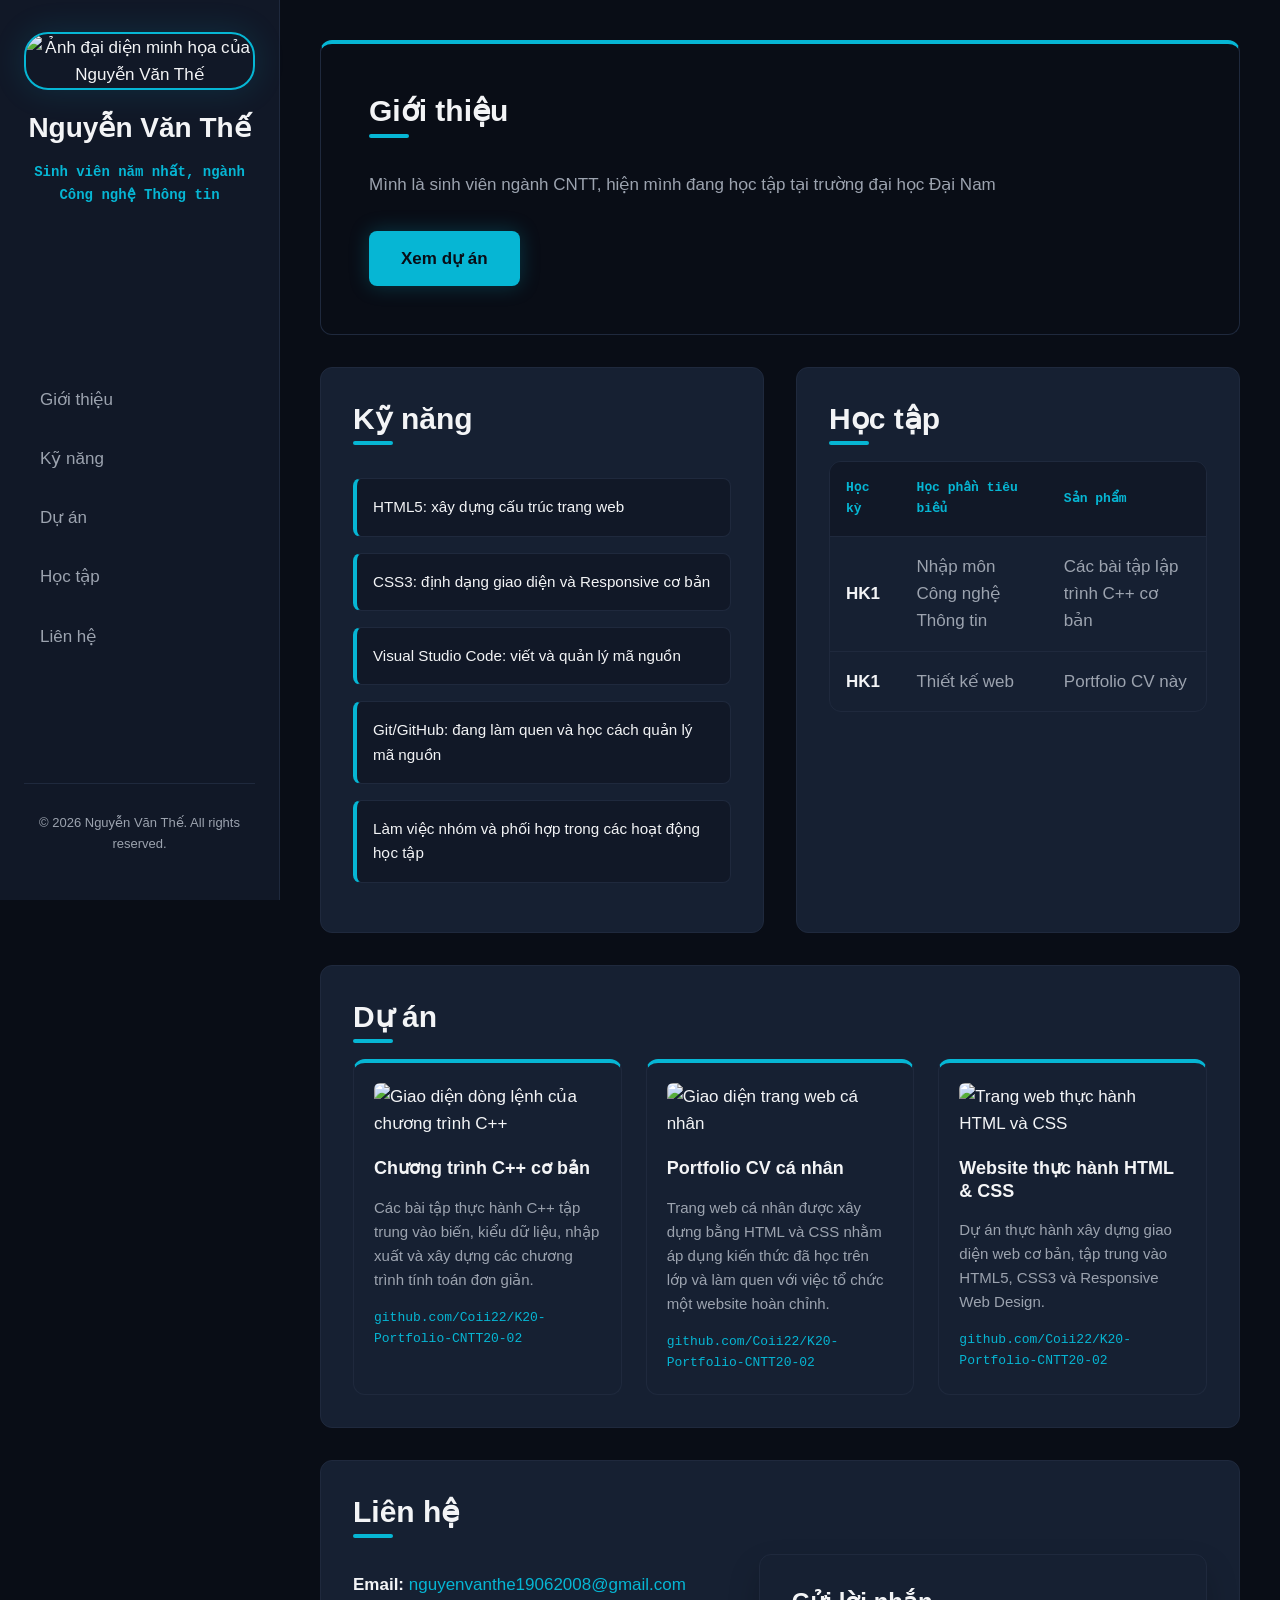
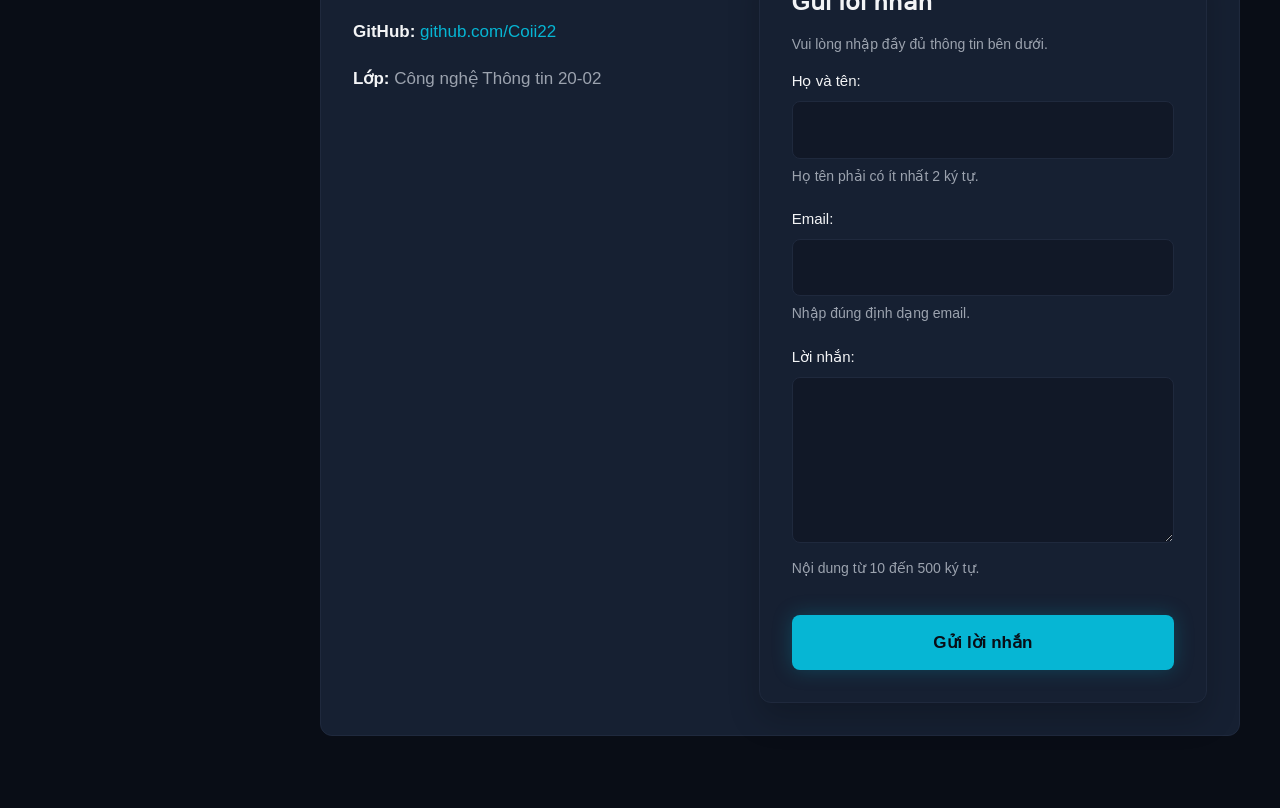
==== index.html @ 2dfa7692 "sửa html,css" ====
<!doctype html>
<html lang="vi">

<head>
  <meta charset="UTF-8" />
  <meta name="viewport" content="width=device-width, initial-scale=1.0" />
  <title>Nguyễn Văn Thế - Portfolio CV</title>
  <link rel="stylesheet" href="css/style.css" />
</head>

<body>
  <div class="page-wrapper">
    <!-- CỘT TRÁI: SIDEBAR CỐ ĐỊNH -->
    <aside class="sidebar">
      <div class="profile-box">
        <img class="avatar" src="assets/791975572_1060704449904978_7434436045093909714_n.jpg"
          alt="Ảnh đại diện minh họa của Nguyễn Văn Thế" />
        <h1>Nguyễn Văn Thế</h1>
        <p class="hero-role">Sinh viên năm nhất, ngành Công nghệ Thông tin</p>
      </div>

      <nav aria-label="Menu chính" class="sidebar-nav">
        <ul class="menu">
          <li><a href="#gioi-thieu">Giới thiệu</a></li>
          <li><a href="#ky-nang">Kỹ năng</a></li>
          <li><a href="#du-an">Dự án</a></li>
          <li><a href="#hoc-tap">Học tập</a></li>
          <li><a href="#lien-he">Liên hệ</a></li>
        </ul>
      </nav>

      <div class="sidebar-footer">
        <p>© 2026 Nguyễn Văn Thế. All rights reserved.</p>
      </div>
    </aside>

    <!-- CỘT PHẢI: NỘI DUNG CHÍNH -->
    <main id="noi-dung" class="main-content">
      <!-- Giới thiệu -->
      <section id="gioi-thieu" class="card-section hero-banner">
        <h2>Giới thiệu</h2>
        <p>
          Mình là sinh viên ngành CNTT, hiện mình đang học tập tại trường đại học Đại Nam
        </p>
        <a class="button" href="#du-an">Xem dự án</a>
      </section>

      <!-- Lưới 2 cột cho Kỹ năng & Học tập -->
      <div class="two-col-grid">
        <section id="ky-nang" class="card-section">
          <h2>Kỹ năng</h2>
          <ul class="skills">
            <li>HTML5: xây dựng cấu trúc trang web</li>
            <li>CSS3: định dạng giao diện và Responsive cơ bản</li>
            <li>Visual Studio Code: viết và quản lý mã nguồn</li>
            <li>Git/GitHub: đang làm quen và học cách quản lý mã nguồn</li>
            <li>Làm việc nhóm và phối hợp trong các hoạt động học tập</li>
          </ul>
        </section>

        <section id="hoc-tap" class="card-section">
          <h2>Học tập</h2>
          <table class="study">
            <thead>
              <tr>
                <th>Học kỳ</th>
                <th>Học phần tiêu biểu</th>
                <th>Sản phẩm</th>
              </tr>
            </thead>
            <tbody>
              <tr>
                <td>HK1</td>
                <td>Nhập môn Công nghệ Thông tin</td>
                <td>Các bài tập lập trình C++ cơ bản</td>
              </tr>
              <tr>
                <td>HK1</td>
                <td>Thiết kế web</td>
                <td>Portfolio CV này</td>
              </tr>
            </tbody>
          </table>
        </section>
      </div>

      <!-- Dự án (Lưới 3 cột) -->
      <section id="du-an" class="card-section">
        <h2>Dự án</h2>
        <div class="projects">
          <article class="project-card">
            <img src="assets/du-an-1.svg" alt="Giao diện dòng lệnh của chương trình C++" />
            <div class="project-info">
              <h3>Chương trình C++ cơ bản</h3>
              <p>
                Các bài tập thực hành C++ tập trung vào biến, kiểu dữ liệu, nhập
                xuất và xây dựng các chương trình tính toán đơn giản.
              </p>
              <span class="pending-link">github.com/Coii22/K20-Portfolio-CNTT20-02</span>
            </div>
          </article>

          <article class="project-card">
            <img src="assets/du-an-2.svg" alt="Giao diện trang web cá nhân" />
            <div class="project-info">
              <h3>Portfolio CV cá nhân</h3>
              <p>
                Trang web cá nhân được xây dựng bằng HTML và CSS nhằm áp dụng
                kiến thức đã học trên lớp và làm quen với việc tổ chức một
                website hoàn chỉnh.
              </p>
              <span class="pending-link">github.com/Coii22/K20-Portfolio-CNTT20-02</span>
            </div>
          </article>

          <article class="project-card">
            <img src="assets/du-an-3.svg" alt="Trang web thực hành HTML và CSS" />
            <div class="project-info">
              <h3>Website thực hành HTML & CSS</h3>
              <p>
                Dự án thực hành xây dựng giao diện web cơ bản, tập trung vào
                HTML5, CSS3 và Responsive Web Design.
              </p>
              <span class="pending-link">github.com/Coii22/K20-Portfolio-CNTT20-02</span>
            </div>
          </article>
        </div>
      </section>

      <!-- Liên hệ (Chia 2 cột: Thông tin bên trái, Form bên phải) -->
      <section id="lien-he" class="card-section">
        <h2>Liên hệ</h2>
        <div class="contact-layout">
          <div class="contact-info">
            <ul class="contact">
              <li>
                <strong>Email:</strong>
                <a href="mailto:nguyenvanthe19062008@gmail.com">
                  nguyenvanthe19062008@gmail.com
                </a>
              </li>
              <li>
                <strong>GitHub:</strong>
                <a href="https://github.com/Coii22" target="_blank" rel="noopener noreferrer">
                  github.com/Coii22
                </a>
              </li>
              <li>
                <strong>Lớp:</strong> Công nghệ Thông tin 20-02
              </li>
            </ul>
          </div>

          <!-- Form liên hệ - Lab 5 -->
          <form action="ket-qua.html" method="get" class="contact-form">
            <h3>Gửi lời nhắn</h3>
            <p>Vui lòng nhập đầy đủ thông tin bên dưới.</p>

            <div class="form-group">
              <label for="fullname">Họ và tên:</label>
              <input type="text" id="fullname" name="fullname" minlength="2" required aria-describedby="fullname-help" />
              <small id="fullname-help">Họ tên phải có ít nhất 2 ký tự.</small>
            </div>

            <div class="form-group">
              <label for="email">Email:</label>
              <input type="email" id="email" name="email" required aria-describedby="email-help" />
              <small id="email-help">Nhập đúng định dạng email.</small>
            </div>

            <div class="form-group">
              <label for="message">Lời nhắn:</label>
              <textarea id="message" name="message" rows="5" minlength="10" maxlength="500" required
                aria-describedby="message-help"></textarea>
              <small id="message-help">Nội dung từ 10 đến 500 ký tự.</small>
            </div>

            <button type="submit" class="button">Gửi lời nhắn</button>
          </form>
        </div>
      </section>
    </main>
  </div>
</body>

</html>
---- css/style.css ----
:root {
  --bg-main: #090d16;
  --bg-surface: #111827;
  --bg-card: #162032;
  --text-main: #f3f4f6;
  --text-muted: #9ca3af;
  --accent: #06b6d4;
  --highlight: #f59e0b;
  --border-color: #1f293d;
  --error-color: #ef4444;
}

*,
*::before,
*::after {
  box-sizing: border-box;
}

html {
  scroll-behavior: smooth;
}

body {
  margin: 0;
  width: 100%;
  font-family: "Inter", "Segoe UI", Arial, sans-serif;
  font-size: 1.0625rem;
  line-height: 1.6;
  color: var(--text-main);
  background: var(--bg-main);
}

h1, h2, h3 {
  line-height: 1.25;
  margin: 0 0 1rem;
}

h2 {
  display: inline-block;
  position: relative;
  padding-bottom: 0.5rem;
  font-size: 1.875rem;
}

h2::after {
  content: "";
  position: absolute;
  left: 0;
  bottom: 0;
  width: 2.5rem;
  height: 0.25rem;
  background: var(--accent);
  border-radius: 0.125rem;
}

a {
  color: var(--accent);
  text-decoration: none;
  transition: 180ms;
}

a:hover {
  color: var(--highlight);
}

a:focus-visible,
button:focus-visible,
input:focus-visible,
textarea:focus-visible {
  outline: 3px solid var(--highlight);
  outline-offset: 3px;
}

/* BỐ CỤC CHÍNH */

.page-wrapper {
  display: flex;
  min-height: 100vh;
}

.sidebar {
  width: 280px;
  min-width: 280px;
  height: 100vh;
  position: sticky;
  top: 0;
  display: flex;
  flex-direction: column;
  justify-content: space-between;
  padding: 2rem 1.5rem;
  background: var(--bg-surface);
  border-right: 1px solid var(--border-color);
}

.profile-box {
  text-align: center;
}

.profile-box h1 {
  font-size: 1.75rem;
}

.avatar {
  width: 12.5rem;
  height: 12.5rem;
  max-width: 100%;
  object-fit: cover;
  border: 2px solid var(--accent);
  border-radius: 1.5rem;
  box-shadow: 0 0 2rem #06b6d426;
  margin-bottom: 1.25rem;
}

.hero-role {
  color: var(--accent);
  font-family: monospace;
  font-size: 0.875rem;
  font-weight: 600;
}

.sidebar-nav {
  margin-top: 2rem;
}

.menu {
  display: flex;
  flex-direction: column;
  gap: 0.5rem;
  padding: 0;
  list-style: none;
}

.menu a {
  display: block;
  padding: 0.75rem 1rem;
  color: var(--text-muted);
  border-radius: 0.5rem;
}

.menu a:hover {
  background: #06b6d41a;
  transform: translateX(4px);
}

.sidebar-footer {
  padding-top: 1rem;
  border-top: 1px solid var(--border-color);
  color: var(--text-muted);
  font-size: 0.8125rem;
  text-align: center;
}

.main-content {
  flex: 1;
  min-width: 0;
  padding: 2.5rem;
}

.card-section {
  padding: 2rem;
  margin-bottom: 2rem;
  background: var(--bg-card);
  border: 1px solid var(--border-color);
  border-radius: 0.75rem;
}

/* GIỚI THIỆU */

.hero-banner {
  padding: 3rem;
  background: var(--bg-main);
  border-top: 4px solid var(--accent);
}

.hero-banner p {
  color: var(--text-muted);
}

/* KỸ NĂNG VÀ HỌC TẬP */

.two-col-grid {
  display: grid;
  grid-template-columns: repeat(2, minmax(0, 1fr));
  gap: 2rem;
  margin-bottom: 2rem;
}

.two-col-grid .card-section {
  margin-bottom: 0;
}

.skills {
  display: grid;
  grid-template-columns: repeat(auto-fit, minmax(12rem, 1fr));
  gap: 1rem;
  padding: 0;
  list-style: none;
}

.skills li {
  padding: 1rem;
  background: var(--bg-surface);
  border: 1px solid var(--border-color);
  border-left: 4px solid var(--accent);
  border-radius: 0.5rem;
  font-size: 0.95rem;
}

.skills li:hover {
  transform: translateY(-4px);
}

.study {
  width: 100%;
  border-collapse: separate;
  border-spacing: 0;
  background: var(--bg-card);
  border: 1px solid var(--border-color);
  border-radius: 0.75rem;
  overflow: hidden;
}

.study th,
.study td {
  padding: 1rem;
  text-align: left;
  border-bottom: 1px solid var(--border-color);
}

.study th {
  color: var(--accent);
  background: var(--bg-surface);
  font-family: monospace;
  font-size: 0.8125rem;
}

.study td {
  color: var(--text-muted);
}

.study td:first-child {
  color: var(--text-main);
  font-weight: 600;
}

.study tr:last-child td {
  border-bottom: none;
}

/* DỰ ÁN */

.projects {
  display: grid;
  grid-template-columns: repeat(3, minmax(0, 1fr));
  gap: 1.5rem;
}

.project-card {
  min-width: 0;
  padding: 1.25rem;
  background: var(--bg-card);
  border: 1px solid var(--border-color);
  border-top: 4px solid var(--accent);
  border-radius: 0.75rem;
  transition: 180ms;
}

.project-card:hover {
  transform: translateY(-6px);
  border-color: var(--accent);
  box-shadow: 0 0.75rem 2rem #0006;
}

.project-card img {
  display: block;
  width: 100%;
  height: auto;
  margin-bottom: 1.25rem;
  border-radius: 0.375rem;
}

.project-info h3 {
  font-size: 1.125rem;
}

.project-info p {
  color: var(--text-muted);
  font-size: 0.9375rem;
}

.pending-link {
  display: block;
  margin-top: 1rem;
  overflow-wrap: anywhere;
  color: var(--accent);
  font-family: monospace;
  font-size: 0.8125rem;
}

/* LIÊN HỆ */

.contact-layout {
  display: grid;
  grid-template-columns: 1fr 1.2fr;
  gap: 2rem;
  align-items: start;
}

.contact {
  display: flex;
  flex-direction: column;
  gap: 1.25rem;
  padding: 0;
  list-style: none;
}

.contact li {
  color: var(--text-muted);
  overflow-wrap: anywhere;
}

.contact strong {
  color: var(--text-main);
}

.contact-form {
  width: 100%;
  padding: 2rem;
  background: var(--bg-card);
  border: 1px solid var(--border-color);
  border-radius: 0.75rem;
  box-shadow: 0 1rem 2rem #0003;
}

.contact-form h3 {
  font-size: 1.5rem;
}

.contact-form > p,
.form-group small {
  color: var(--text-muted);
  font-size: 0.875rem;
}

.form-group {
  margin-bottom: 1.25rem;
}

.form-group label {
  display: block;
  margin-bottom: 0.5rem;
  font-size: 0.9375rem;
}

.form-group input,
.form-group textarea {
  width: 100%;
  min-width: 0;
  padding: 0.875rem;
  color: var(--text-main);
  background: var(--bg-surface);
  border: 1px solid var(--border-color);
  border-radius: 0.5rem;
  font: inherit;
}

.form-group textarea {
  resize: vertical;
}

.form-group input:focus:invalid,
.form-group textarea:focus:invalid {
  border-color: var(--error-color);
}

.form-group small {
  display: block;
  margin-top: 0.375rem;
}

.button {
  display: inline-block;
  margin-top: 1rem;
  padding: 0.875rem 2rem;
  color: var(--bg-main);
  background: var(--accent);
  border: none;
  border-radius: 0.5rem;
  font: inherit;
  font-weight: 700;
  cursor: pointer;
  box-shadow: 0 0 1.25rem #06b6d440;
  transition: 180ms;
}

.button:hover {
  color: var(--bg-main);
  background: #22d3ee;
  box-shadow: 0 0 1.5rem #06b6d466;
}

.button:active {
  transform: translateY(2px);
}

.contact-form .button {
  width: 100%;
}

/* RESPONSIVE */

@media (max-width: 1024px) {
  .sidebar {
    width: 240px;
    min-width: 240px;
  }

  .main-content {
    padding: 1.5rem;
  }

  .projects {
    grid-template-columns: repeat(2, minmax(0, 1fr));
  }

  .two-col-grid {
    grid-template-columns: 1fr;
  }
}

@media (max-width: 768px) {
  .page-wrapper {
    flex-direction: column;
  }

  .sidebar {
    width: 100%;
    min-width: 0;
    height: auto;
    position: relative;
    padding: 1.5rem;
    border-right: none;
    border-bottom: 1px solid var(--border-color);
  }

  .avatar {
    width: 10rem;
    height: 10rem;
  }

  .menu {
    flex-direction: row;
    justify-content: center;
    flex-wrap: wrap;
  }

  .sidebar-footer {
    margin-top: 1.5rem;
  }

  .contact-layout {
    grid-template-columns: 1fr;
  }

  .card-section {
    padding: 1.5rem;
  }
}

@media (max-width: 480px) {
  body {
    font-size: 1rem;
  }

  .main-content {
    padding: 1rem;
  }

  .card-section,
  .contact-form {
    padding: 1.25rem;
  }

  .avatar {
    width: 8.5rem;
    height: 8.5rem;
  }

  .menu a {
    padding: 0.4rem 0.55rem;
    font-size: 0.8125rem;
  }

  h2 {
    font-size: 1.625rem;
  }

  .projects,
  .skills {
    grid-template-columns: 1fr;
  }

  .study {
    display: block;
    overflow-x: auto;
    white-space: nowrap;
  }

  .study th,
  .study td {
    padding: 0.75rem;
    font-size: 0.8125rem;
  }

  .button {
    width: 100%;
    text-align: center;
  }
}

@media (prefers-reduced-motion: reduce) {
  *,
  *::before,
  *::after {
    scroll-behavior: auto;
    transition: none;
  }
}
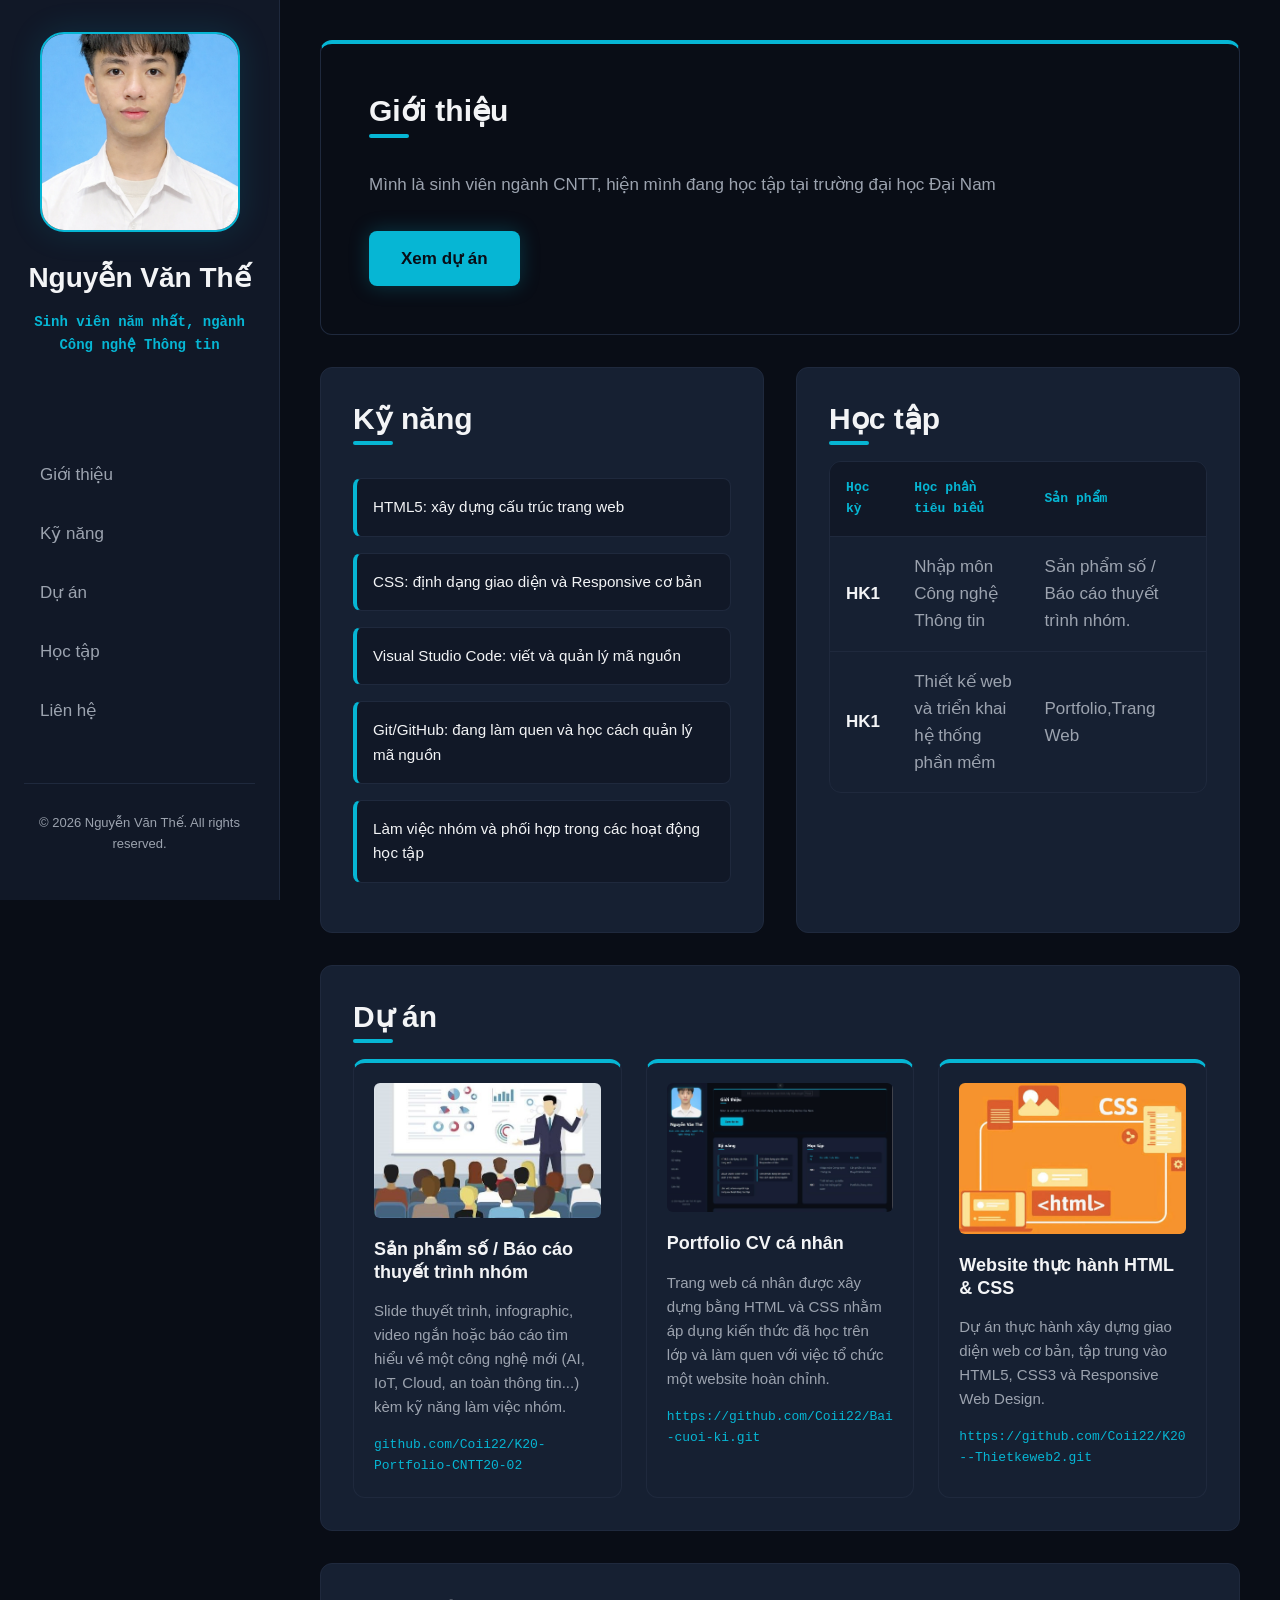
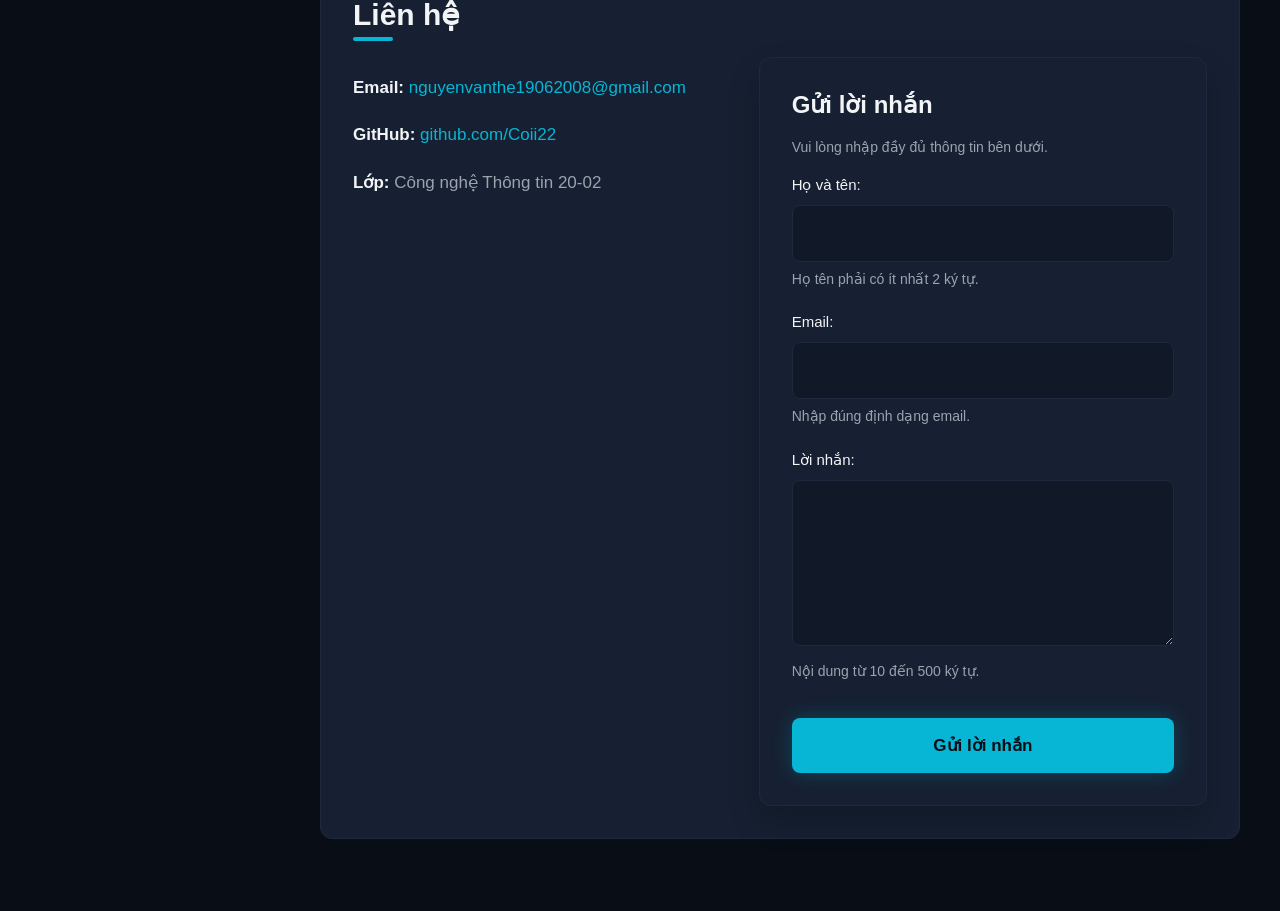
==== commit 1d405415: "commit" ====
--- a/index.html
+++ b/index.html
@@ -10,10 +10,10 @@
 
 <body>
   <div class="page-wrapper">
-    <!-- CỘT TRÁI: SIDEBAR CỐ ĐỊNH -->
+    
     <aside class="sidebar">
       <div class="profile-box">
-        <img class="avatar" src="assets/791975572_1060704449904978_7434436045093909714_n.jpg"
+        <img class="avatar" src="assets/52bf4897-14e5-413b-bdc0-3cc568eb8c2f.jfif"
           alt="Ảnh đại diện minh họa của Nguyễn Văn Thế" />
         <h1>Nguyễn Văn Thế</h1>
         <p class="hero-role">Sinh viên năm nhất, ngành Công nghệ Thông tin</p>
@@ -34,7 +34,7 @@
       </div>
     </aside>
 
-    <!-- CỘT PHẢI: NỘI DUNG CHÍNH -->
+    
     <main id="noi-dung" class="main-content">
       <!-- Giới thiệu -->
       <section id="gioi-thieu" class="card-section hero-banner">
@@ -45,13 +45,13 @@
         <a class="button" href="#du-an">Xem dự án</a>
       </section>
 
-      <!-- Lưới 2 cột cho Kỹ năng & Học tập -->
+      
       <div class="two-col-grid">
         <section id="ky-nang" class="card-section">
           <h2>Kỹ năng</h2>
           <ul class="skills">
             <li>HTML5: xây dựng cấu trúc trang web</li>
-            <li>CSS3: định dạng giao diện và Responsive cơ bản</li>
+            <li>CSS: định dạng giao diện và Responsive cơ bản</li>
             <li>Visual Studio Code: viết và quản lý mã nguồn</li>
             <li>Git/GitHub: đang làm quen và học cách quản lý mã nguồn</li>
             <li>Làm việc nhóm và phối hợp trong các hoạt động học tập</li>
@@ -72,36 +72,36 @@
               <tr>
                 <td>HK1</td>
                 <td>Nhập môn Công nghệ Thông tin</td>
-                <td>Các bài tập lập trình C++ cơ bản</td>
+                <td>Sản phẩm số / Báo cáo thuyết trình nhóm. </td>
               </tr>
               <tr>
                 <td>HK1</td>
-                <td>Thiết kế web</td>
-                <td>Portfolio CV này</td>
+                <td>Thiết kế web và triển khai hệ thống phần mềm</td>
+                <td>Portfolio,Trang Web</td>
               </tr>
             </tbody>
           </table>
         </section>
       </div>
 
-      <!-- Dự án (Lưới 3 cột) -->
+
       <section id="du-an" class="card-section">
         <h2>Dự án</h2>
         <div class="projects">
           <article class="project-card">
-            <img src="assets/du-an-1.svg" alt="Giao diện dòng lệnh của chương trình C++" />
+            <img src="assets/anh minh hoa.jfif" alt="Sản phẩm số / Báo cáo thuyết trình nhóm" />
             <div class="project-info">
-              <h3>Chương trình C++ cơ bản</h3>
+              <h3>Sản phẩm số / Báo cáo thuyết trình nhóm</h3>
               <p>
-                Các bài tập thực hành C++ tập trung vào biến, kiểu dữ liệu, nhập
-                xuất và xây dựng các chương trình tính toán đơn giản.
+                Slide thuyết trình, infographic, video ngắn hoặc báo cáo tìm hiểu về một công nghệ mới (AI, IoT, Cloud, an toàn thông tin...) 
+                kèm kỹ năng làm việc nhóm.
               </p>
               <span class="pending-link">github.com/Coii22/K20-Portfolio-CNTT20-02</span>
             </div>
           </article>
 
           <article class="project-card">
-            <img src="assets/du-an-2.svg" alt="Giao diện trang web cá nhân" />
+            <img src="assets/75ad3cbfe54765193c56.jpg" alt="Giao diện trang web cá nhân" />
             <div class="project-info">
               <h3>Portfolio CV cá nhân</h3>
               <p>
@@ -109,19 +109,19 @@
                 kiến thức đã học trên lớp và làm quen với việc tổ chức một
                 website hoàn chỉnh.
               </p>
-              <span class="pending-link">github.com/Coii22/K20-Portfolio-CNTT20-02</span>
+              <span class="pending-link">https://github.com/Coii22/Bai-cuoi-ki.git</span>
             </div>
           </article>
 
           <article class="project-card">
-            <img src="assets/du-an-3.svg" alt="Trang web thực hành HTML và CSS" />
+            <img src="assets/images.jfif" alt="Trang web thực hành HTML và CSS" />
             <div class="project-info">
               <h3>Website thực hành HTML & CSS</h3>
               <p>
                 Dự án thực hành xây dựng giao diện web cơ bản, tập trung vào
                 HTML5, CSS3 và Responsive Web Design.
               </p>
-              <span class="pending-link">github.com/Coii22/K20-Portfolio-CNTT20-02</span>
+              <span class="pending-link">https://github.com/Coii22/K20--Thietkeweb2.git</span>
             </div>
           </article>
         </div>
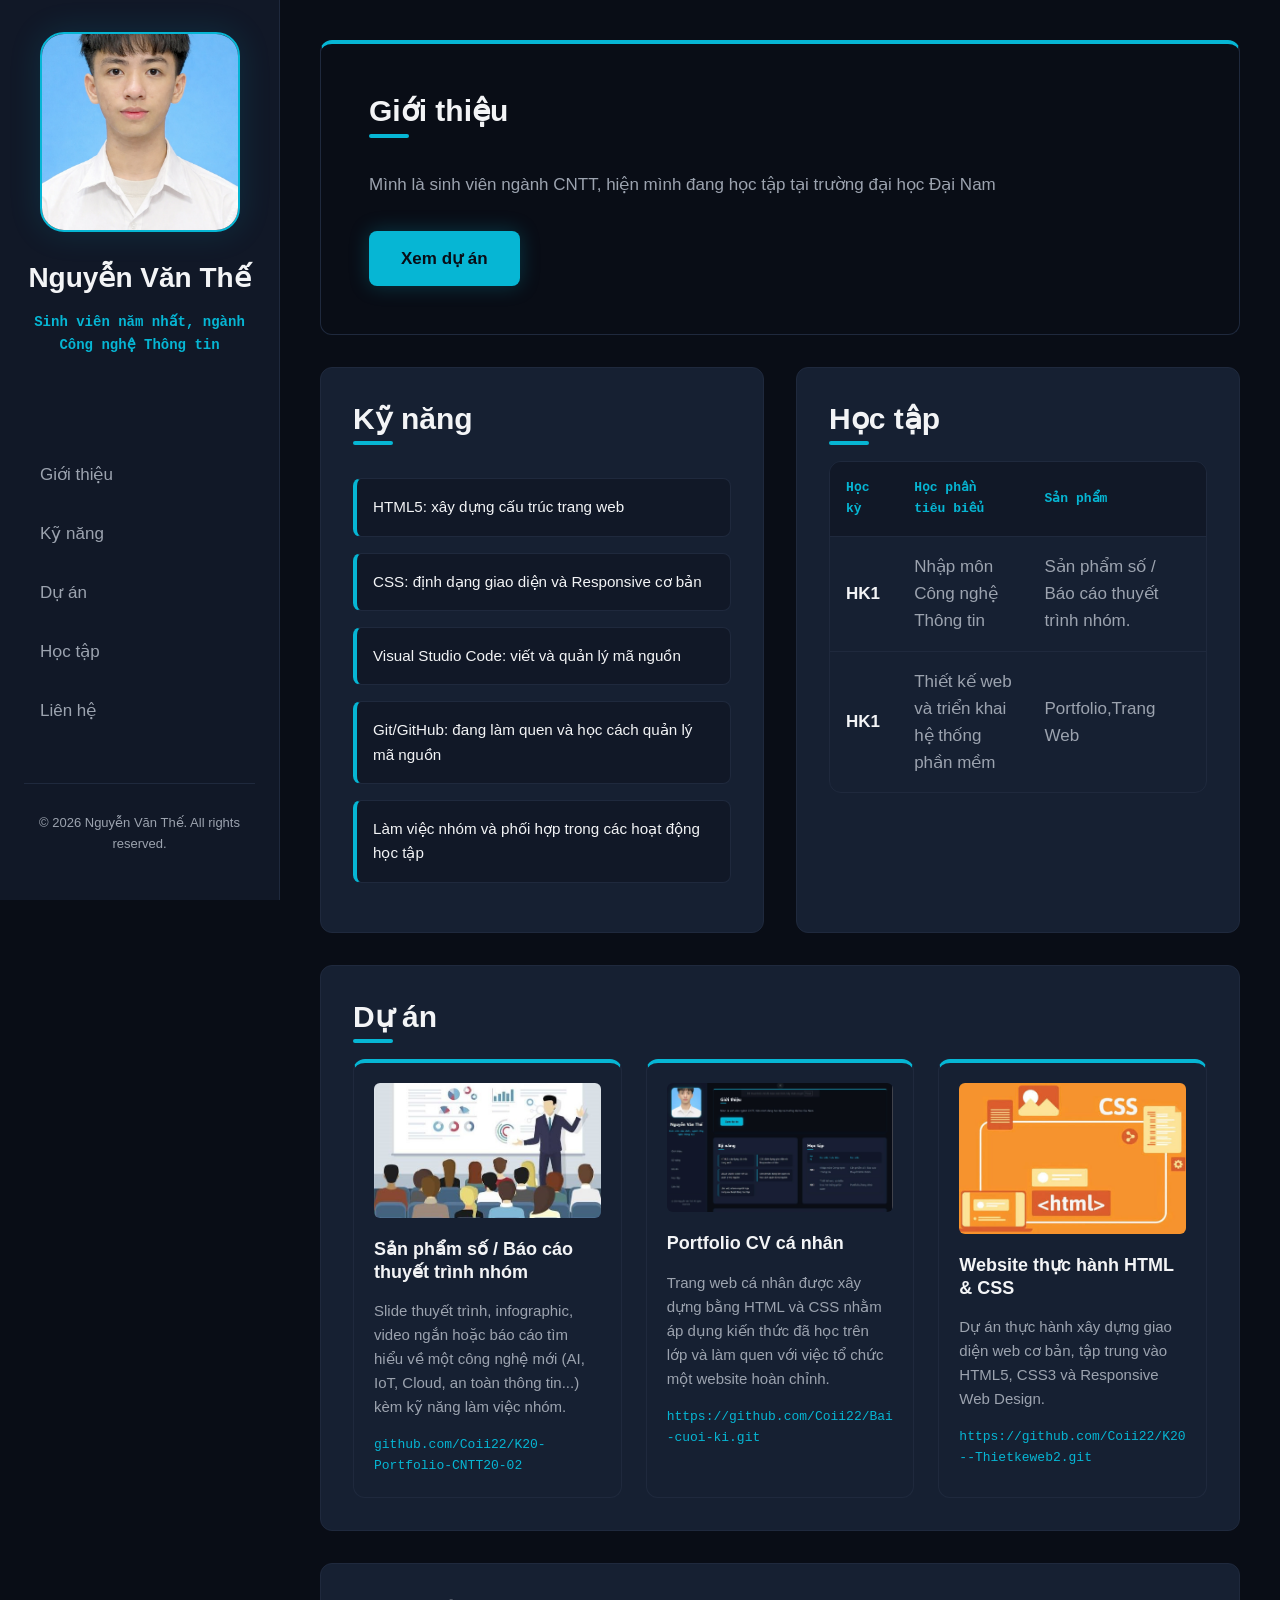
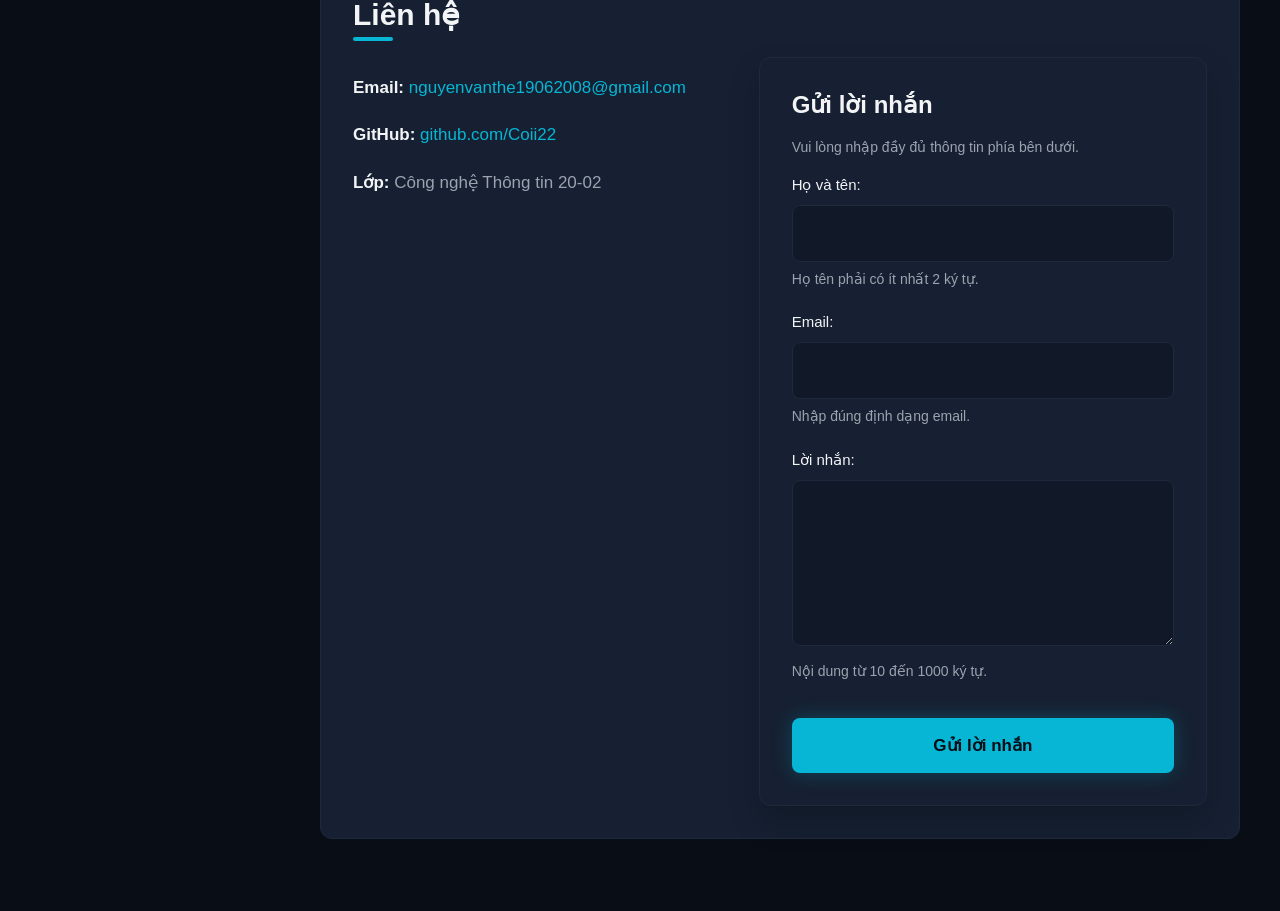
==== commit 59110811: "commit" ====
--- a/index.html
+++ b/index.html
@@ -127,7 +127,7 @@
         </div>
       </section>
 
-      <!-- Liên hệ (Chia 2 cột: Thông tin bên trái, Form bên phải) -->
+     
       <section id="lien-he" class="card-section">
         <h2>Liên hệ</h2>
         <div class="contact-layout">
@@ -151,10 +151,10 @@
             </ul>
           </div>
 
-          <!-- Form liên hệ - Lab 5 -->
-          <form action="ket-qua.html" method="get" class="contact-form">
+         
+          <form action="ket-qua-lien-he.html" method="get" class="contact-form">
             <h3>Gửi lời nhắn</h3>
-            <p>Vui lòng nhập đầy đủ thông tin bên dưới.</p>
+            <p>Vui lòng nhập đầy đủ thông tin phía bên dưới.</p>
 
             <div class="form-group">
               <label for="fullname">Họ và tên:</label>
@@ -172,7 +172,7 @@
               <label for="message">Lời nhắn:</label>
               <textarea id="message" name="message" rows="5" minlength="10" maxlength="500" required
                 aria-describedby="message-help"></textarea>
-              <small id="message-help">Nội dung từ 10 đến 500 ký tự.</small>
+              <small id="message-help">Nội dung từ 10 đến 1000 ký tự.</small>
             </div>
 
             <button type="submit" class="button">Gửi lời nhắn</button>
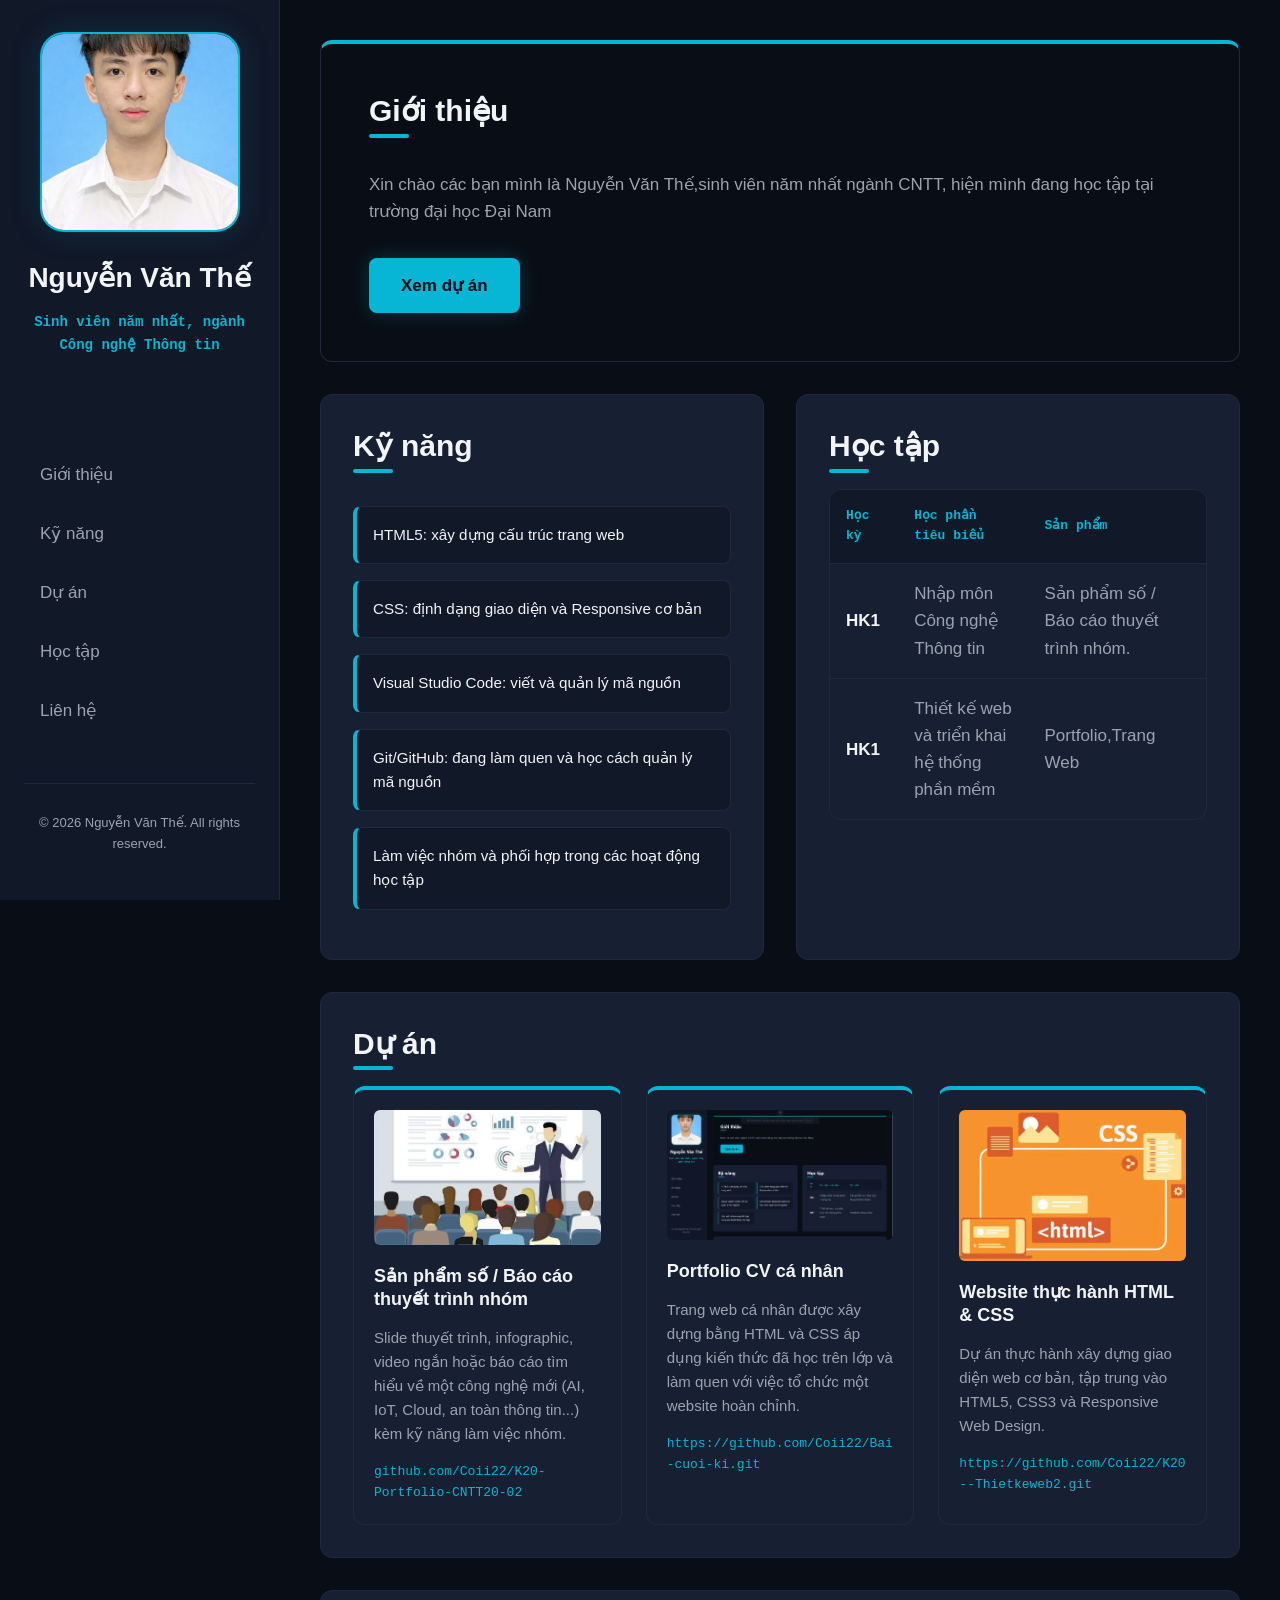
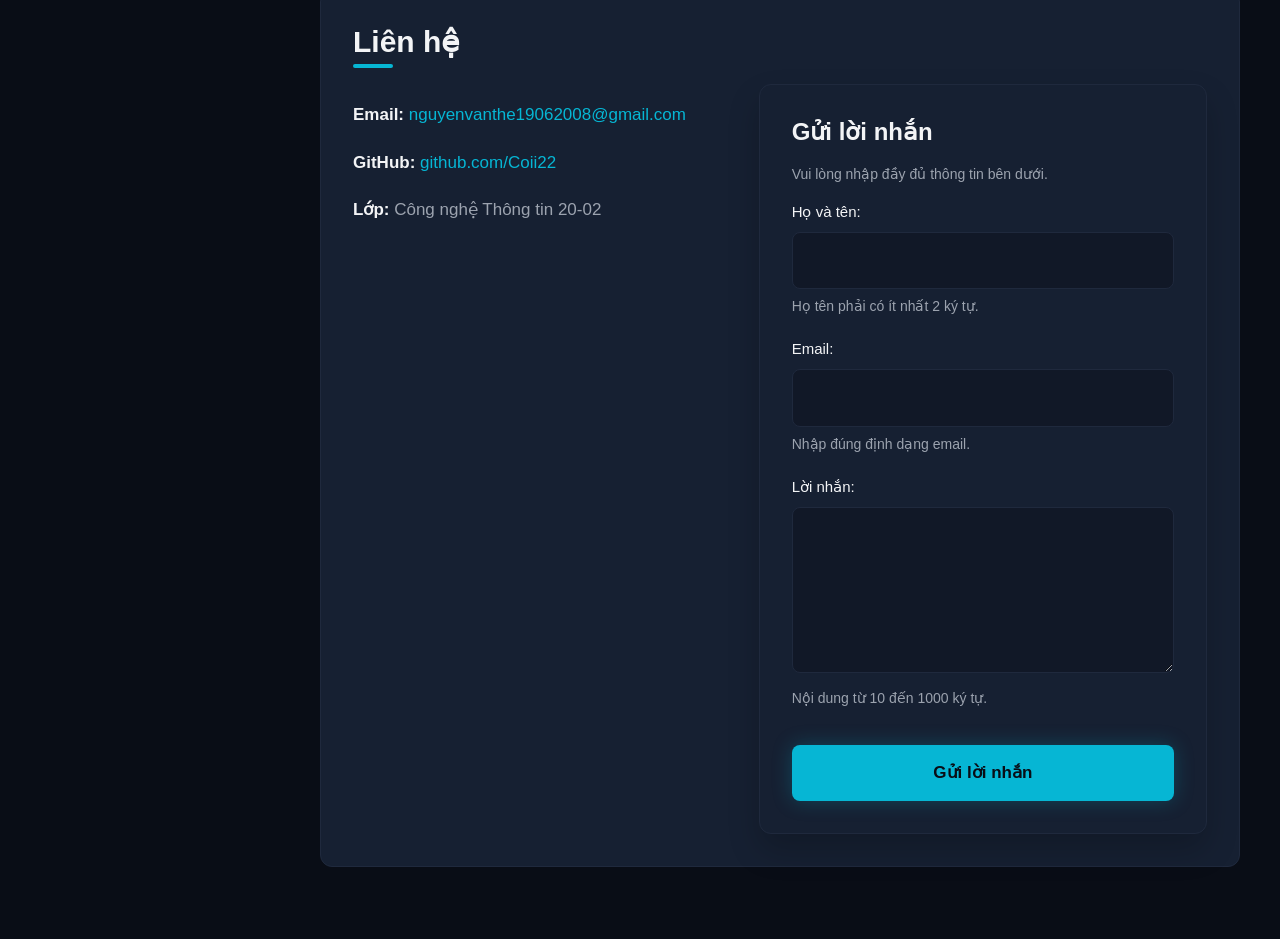
==== commit 9d246c5f: "commit" ====
--- a/index.html
+++ b/index.html
@@ -13,7 +13,7 @@
     
     <aside class="sidebar">
       <div class="profile-box">
-        <img class="avatar" src="assets/52bf4897-14e5-413b-bdc0-3cc568eb8c2f.jfif"
+        <img class="avatar" src="assets/anh-avatar.jpg"
           alt="Ảnh đại diện minh họa của Nguyễn Văn Thế" />
         <h1>Nguyễn Văn Thế</h1>
         <p class="hero-role">Sinh viên năm nhất, ngành Công nghệ Thông tin</p>
@@ -36,11 +36,11 @@
 
     
     <main id="noi-dung" class="main-content">
-      <!-- Giới thiệu -->
+     
       <section id="gioi-thieu" class="card-section hero-banner">
         <h2>Giới thiệu</h2>
         <p>
-          Mình là sinh viên ngành CNTT, hiện mình đang học tập tại trường đại học Đại Nam
+          Xin chào các bạn mình là Nguyễn Văn Thế,sinh viên năm nhất ngành CNTT, hiện mình đang học tập tại trường đại học Đại Nam
         </p>
         <a class="button" href="#du-an">Xem dự án</a>
       </section>
@@ -89,7 +89,7 @@
         <h2>Dự án</h2>
         <div class="projects">
           <article class="project-card">
-            <img src="assets/anh minh hoa.jfif" alt="Sản phẩm số / Báo cáo thuyết trình nhóm" />
+            <img src="assets/anh-minh-hoa.jpg" alt="Sản phẩm số / Báo cáo thuyết trình nhóm" />
             <div class="project-info">
               <h3>Sản phẩm số / Báo cáo thuyết trình nhóm</h3>
               <p>
@@ -105,7 +105,7 @@
             <div class="project-info">
               <h3>Portfolio CV cá nhân</h3>
               <p>
-                Trang web cá nhân được xây dựng bằng HTML và CSS nhằm áp dụng
+                Trang web cá nhân được xây dựng bằng HTML và CSS áp dụng
                 kiến thức đã học trên lớp và làm quen với việc tổ chức một
                 website hoàn chỉnh.
               </p>
@@ -114,7 +114,7 @@
           </article>
 
           <article class="project-card">
-            <img src="assets/images.jfif" alt="Trang web thực hành HTML và CSS" />
+            <img src="assets/images.jpg" alt="Trang web thực hành HTML và CSS" />
             <div class="project-info">
               <h3>Website thực hành HTML & CSS</h3>
               <p>
@@ -151,10 +151,10 @@
             </ul>
           </div>
 
-         
+          
           <form action="ket-qua-lien-he.html" method="get" class="contact-form">
             <h3>Gửi lời nhắn</h3>
-            <p>Vui lòng nhập đầy đủ thông tin phía bên dưới.</p>
+            <p>Vui lòng nhập đầy đủ thông tin bên dưới.</p>
 
             <div class="form-group">
               <label for="fullname">Họ và tên:</label>
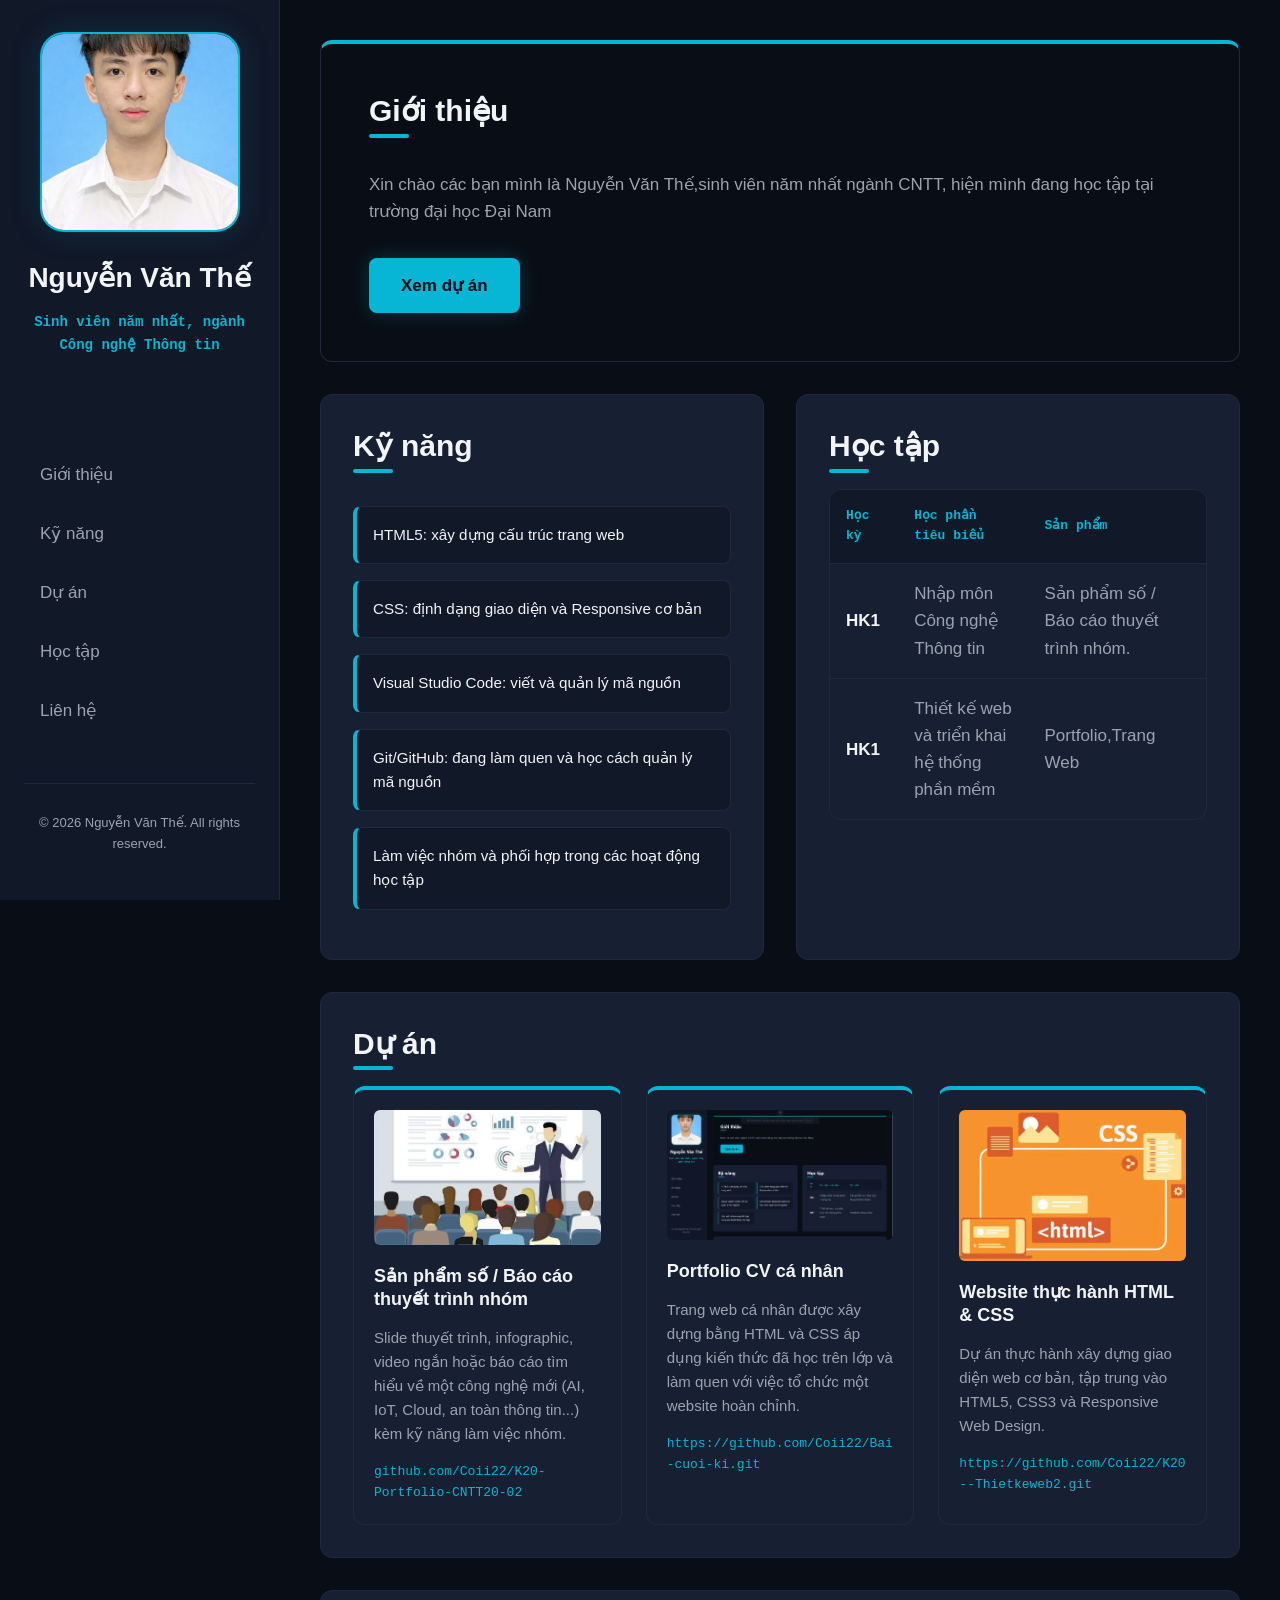
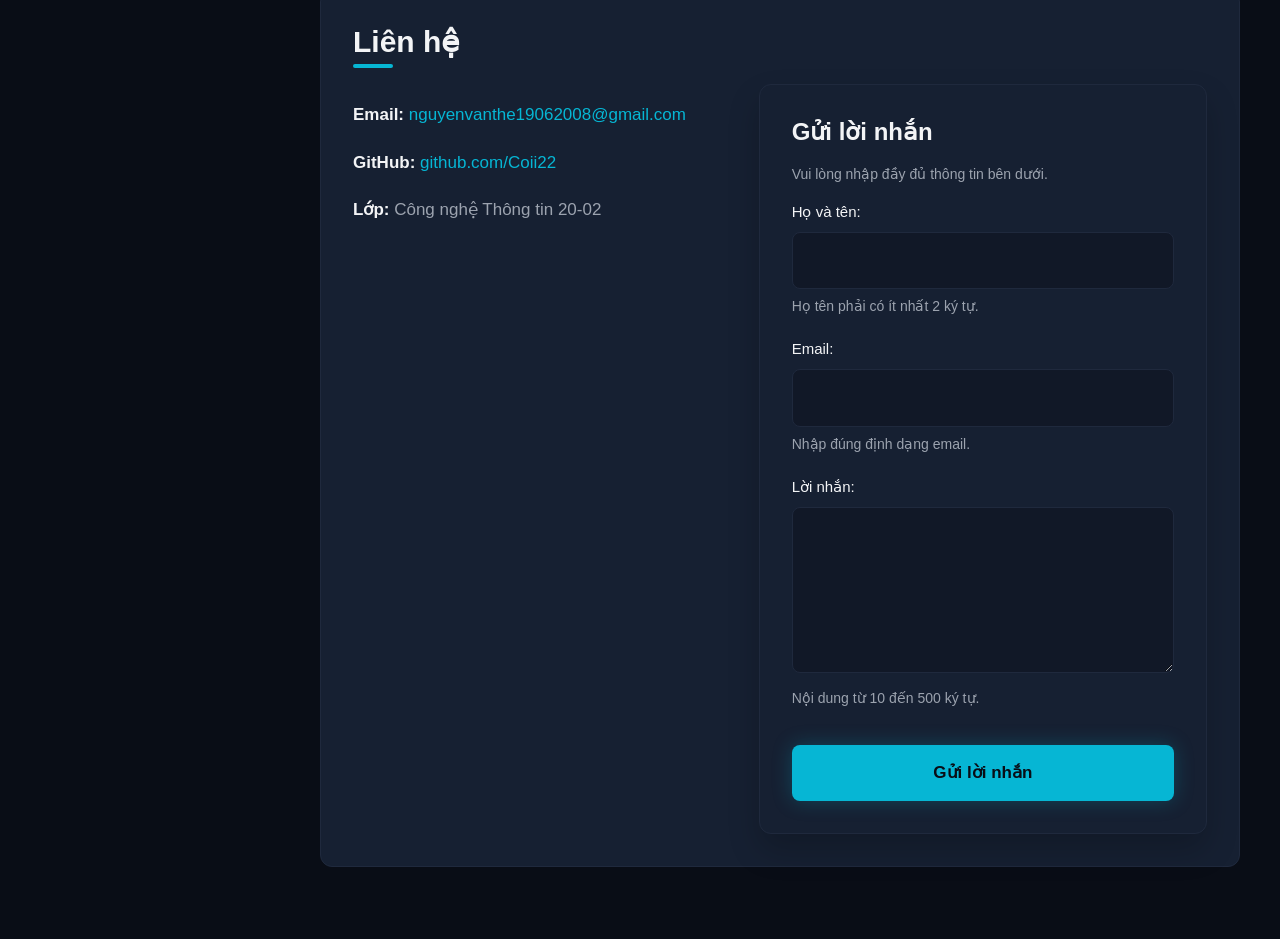
==== commit 330a575d: "commit" ====
--- a/index.html
+++ b/index.html
@@ -172,7 +172,7 @@
               <label for="message">Lời nhắn:</label>
               <textarea id="message" name="message" rows="5" minlength="10" maxlength="500" required
                 aria-describedby="message-help"></textarea>
-              <small id="message-help">Nội dung từ 10 đến 1000 ký tự.</small>
+              <small id="message-help">Nội dung từ 10 đến 500 ký tự.</small>
             </div>
 
             <button type="submit" class="button">Gửi lời nhắn</button>
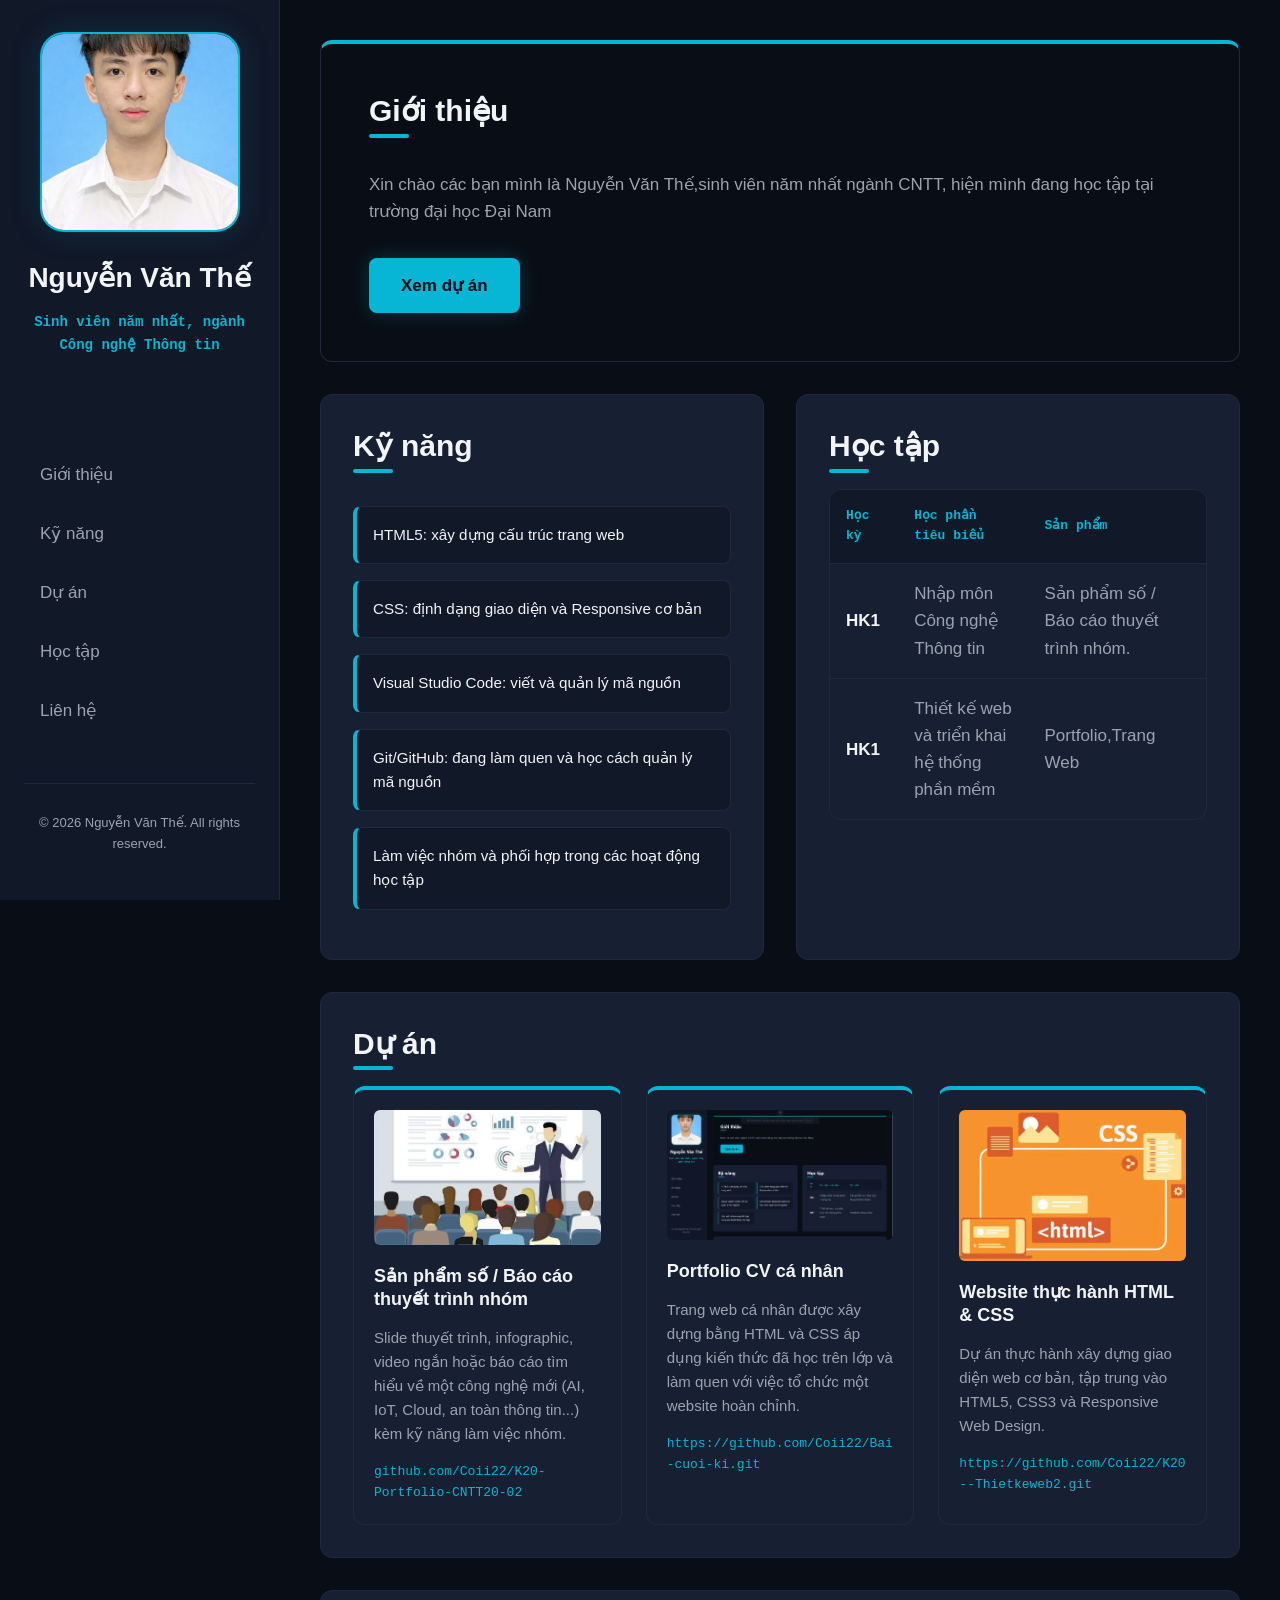
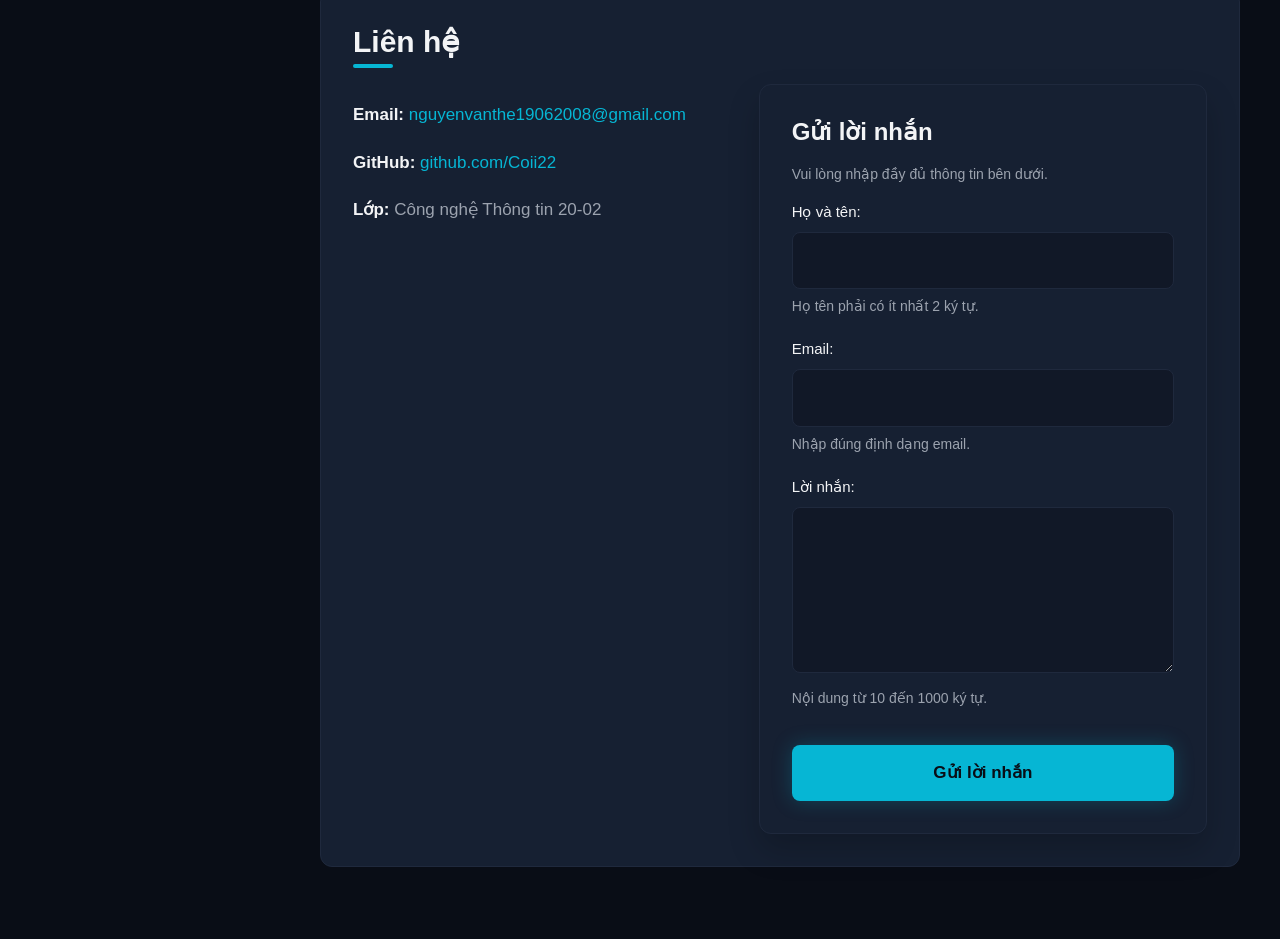
==== commit c2b1aea4: "TC1a" ====
--- a/index.html
+++ b/index.html
@@ -172,7 +172,7 @@
               <label for="message">Lời nhắn:</label>
               <textarea id="message" name="message" rows="5" minlength="10" maxlength="500" required
                 aria-describedby="message-help"></textarea>
-              <small id="message-help">Nội dung từ 10 đến 500 ký tự.</small>
+              <small id="message-help">Nội dung từ 10 đến 1000 ký tự.</small>
             </div>
 
             <button type="submit" class="button">Gửi lời nhắn</button>
--- a/css/style.css
+++ b/css/style.css
@@ -248,7 +248,7 @@
   border-bottom: none;
 }
 
-/* DỰ ÁN */
+
 
 .projects {
   display: grid;
@@ -289,16 +289,17 @@
   font-size: 0.9375rem;
 }
 
+
 .pending-link {
   display: block;
-  margin-top: 1rem;
+  margin-top:1rem;
   overflow-wrap: anywhere;
   color: var(--accent);
   font-family: monospace;
   font-size: 0.8125rem;
 }
 
-/* LIÊN HỆ */
+
 
 .contact-layout {
   display: grid;
@@ -408,7 +409,7 @@
   width: 100%;
 }
 
-/* RESPONSIVE */
+
 
 @media (max-width: 1024px) {
   .sidebar {
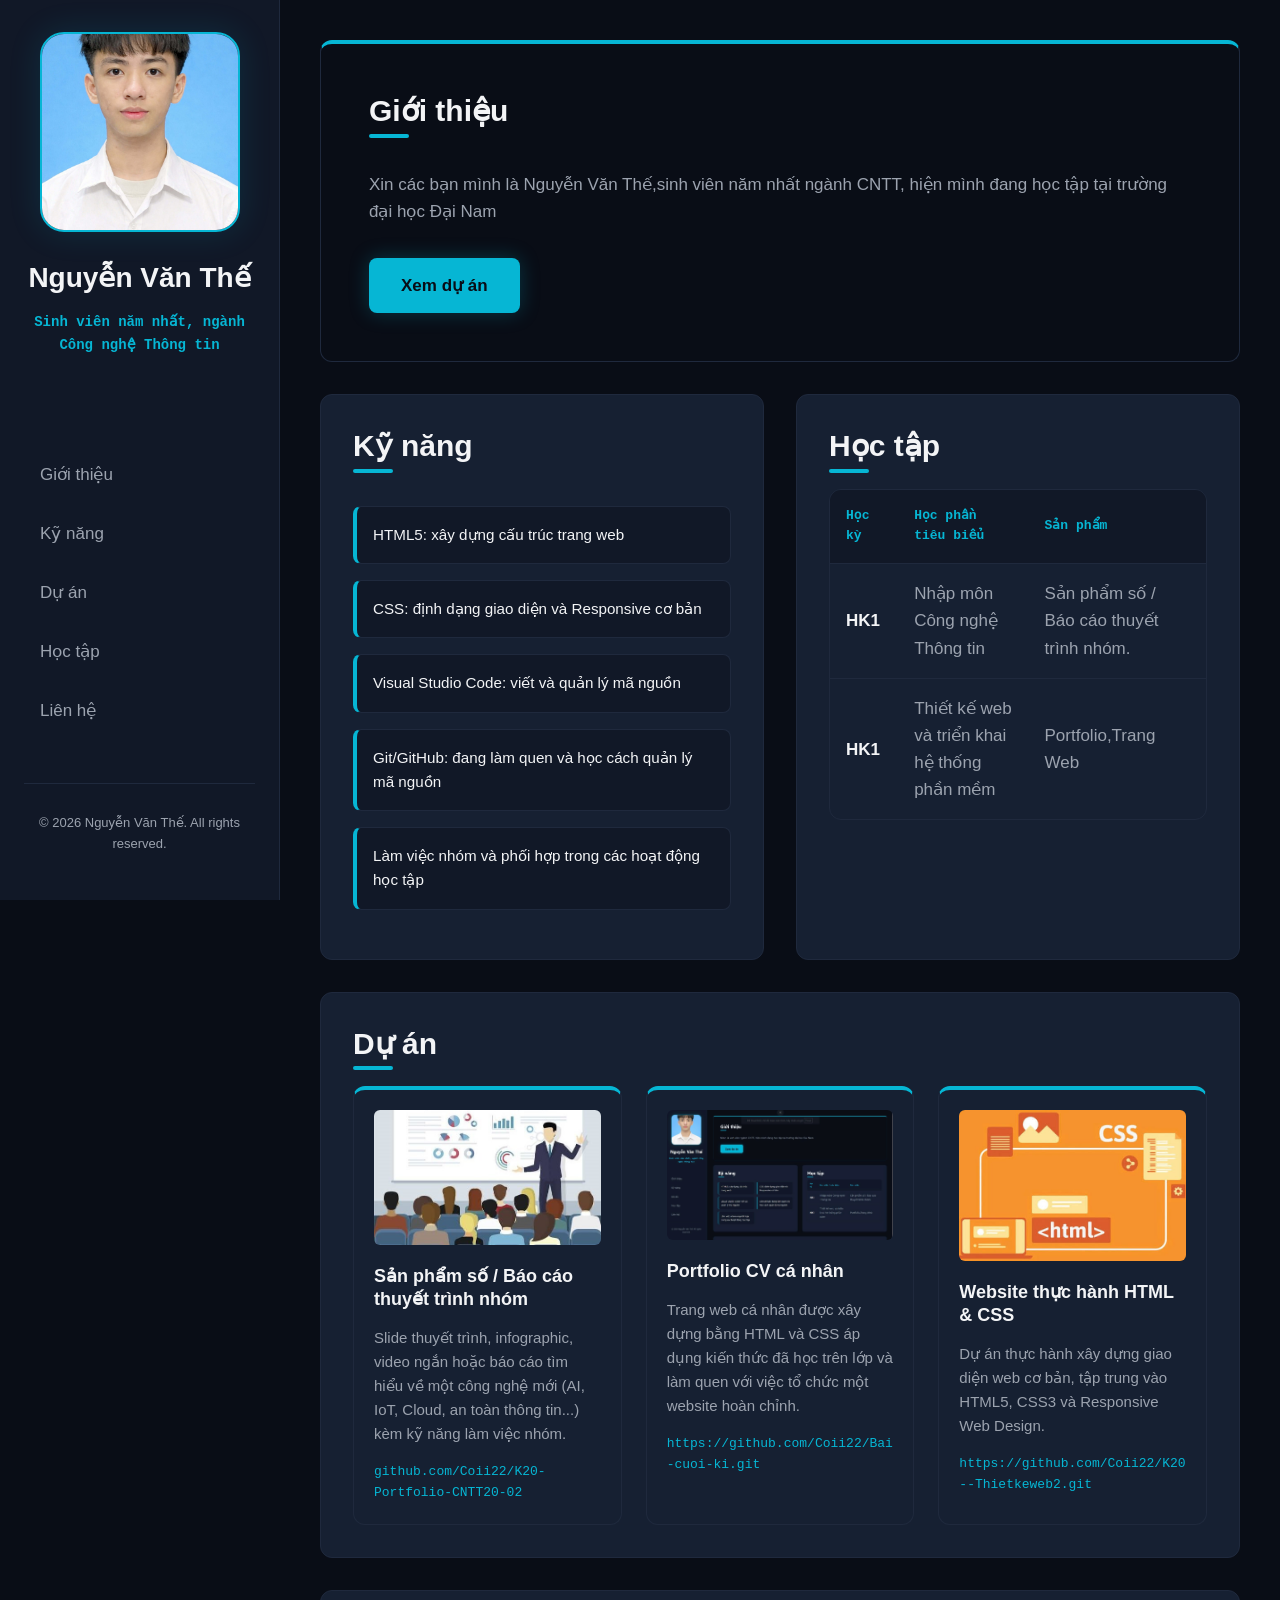
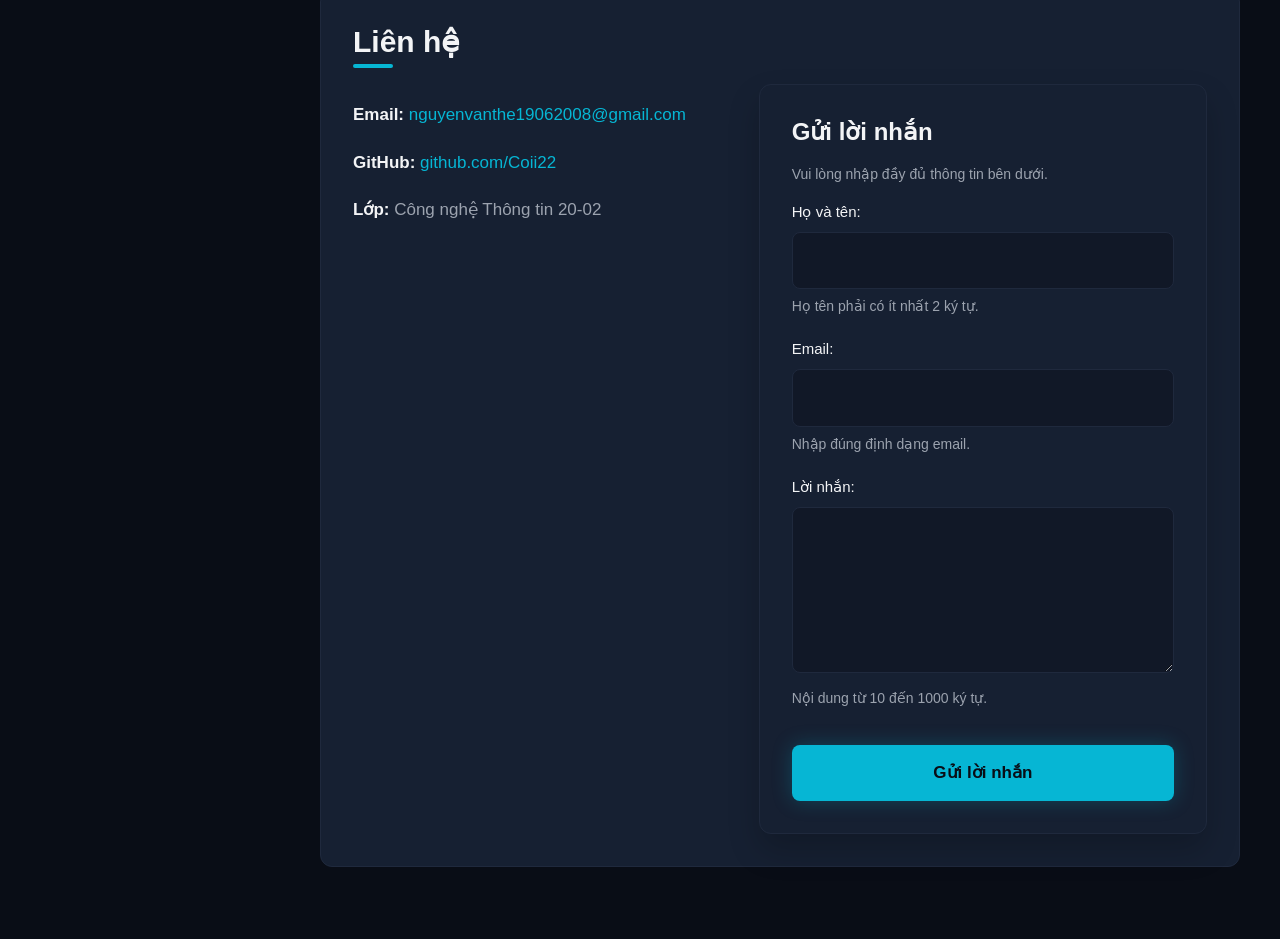
==== commit 5af15405: "thay doi" ====
--- a/index.html
+++ b/index.html
@@ -40,7 +40,7 @@
       <section id="gioi-thieu" class="card-section hero-banner">
         <h2>Giới thiệu</h2>
         <p>
-          Xin chào các bạn mình là Nguyễn Văn Thế,sinh viên năm nhất ngành CNTT, hiện mình đang học tập tại trường đại học Đại Nam
+          Xin  các bạn mình là Nguyễn Văn Thế,sinh viên năm nhất ngành CNTT, hiện mình đang học tập tại trường đại học Đại Nam
         </p>
         <a class="button" href="#du-an">Xem dự án</a>
       </section>
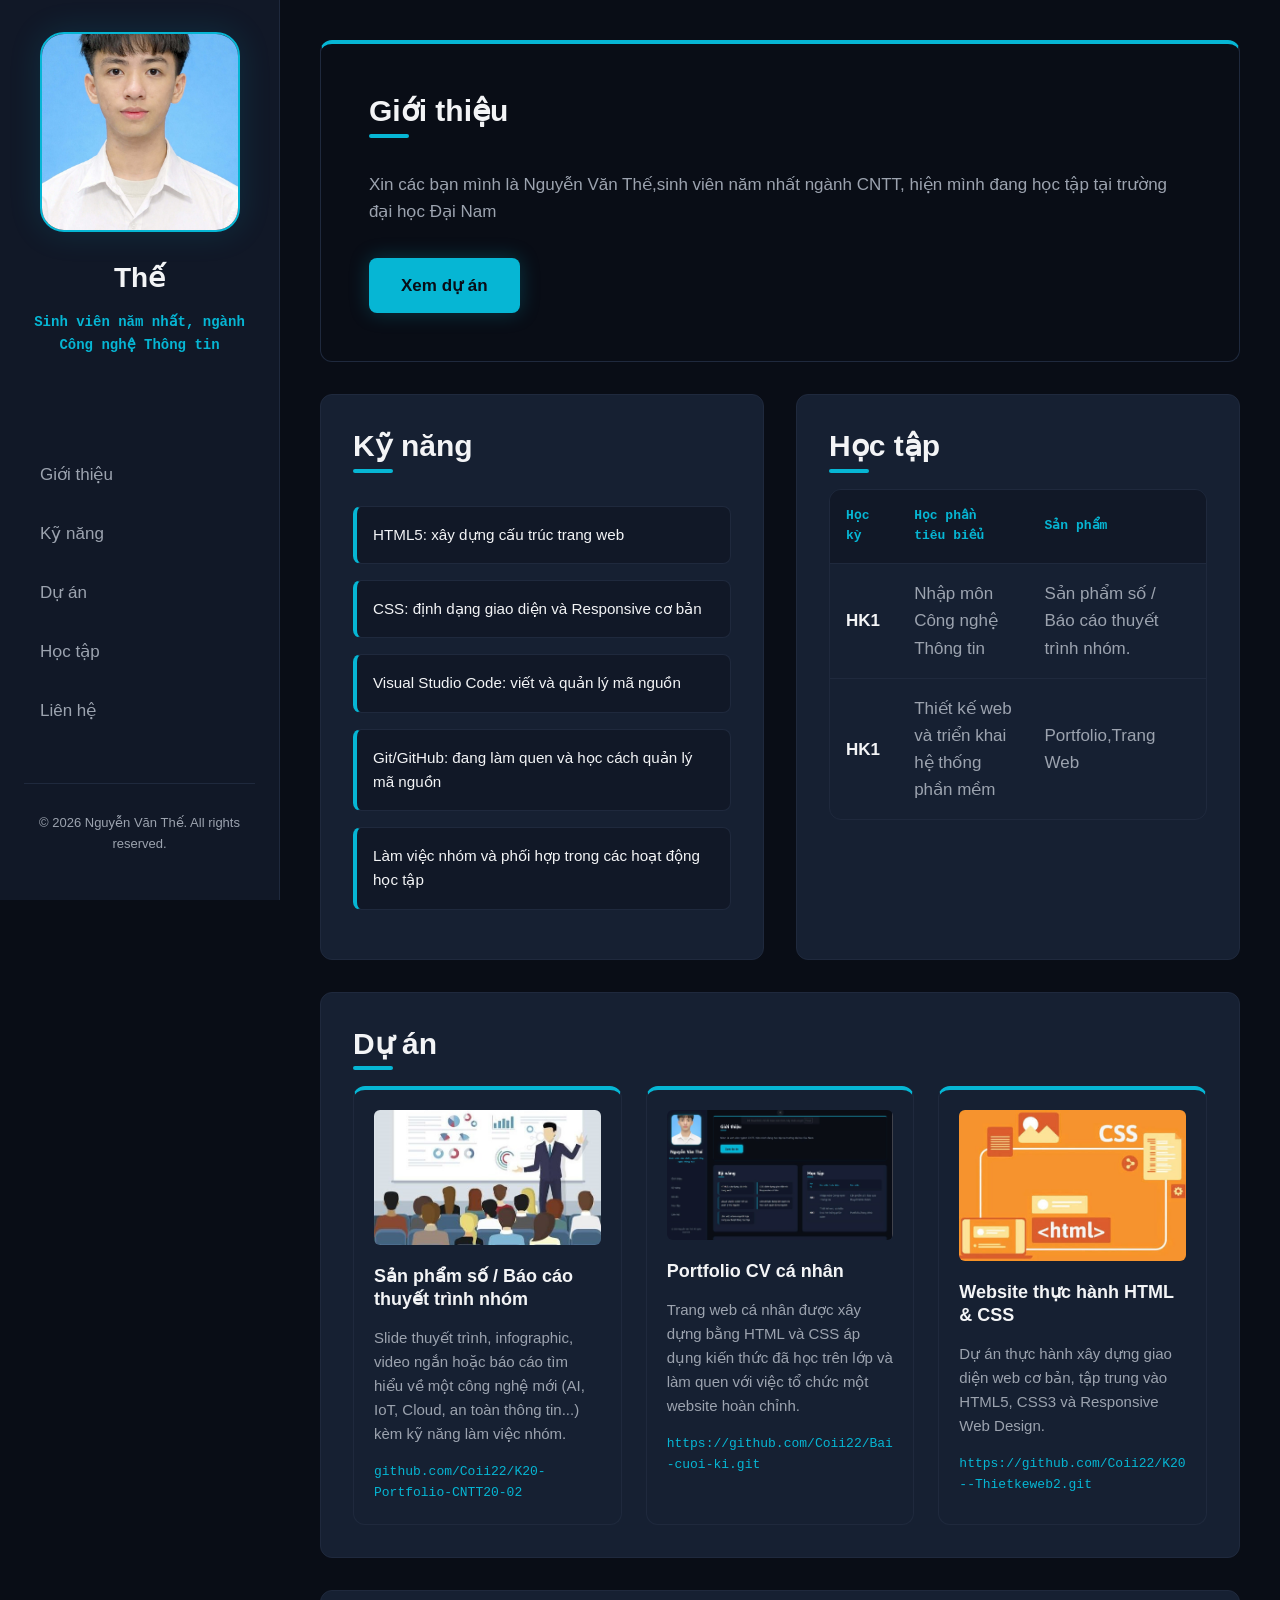
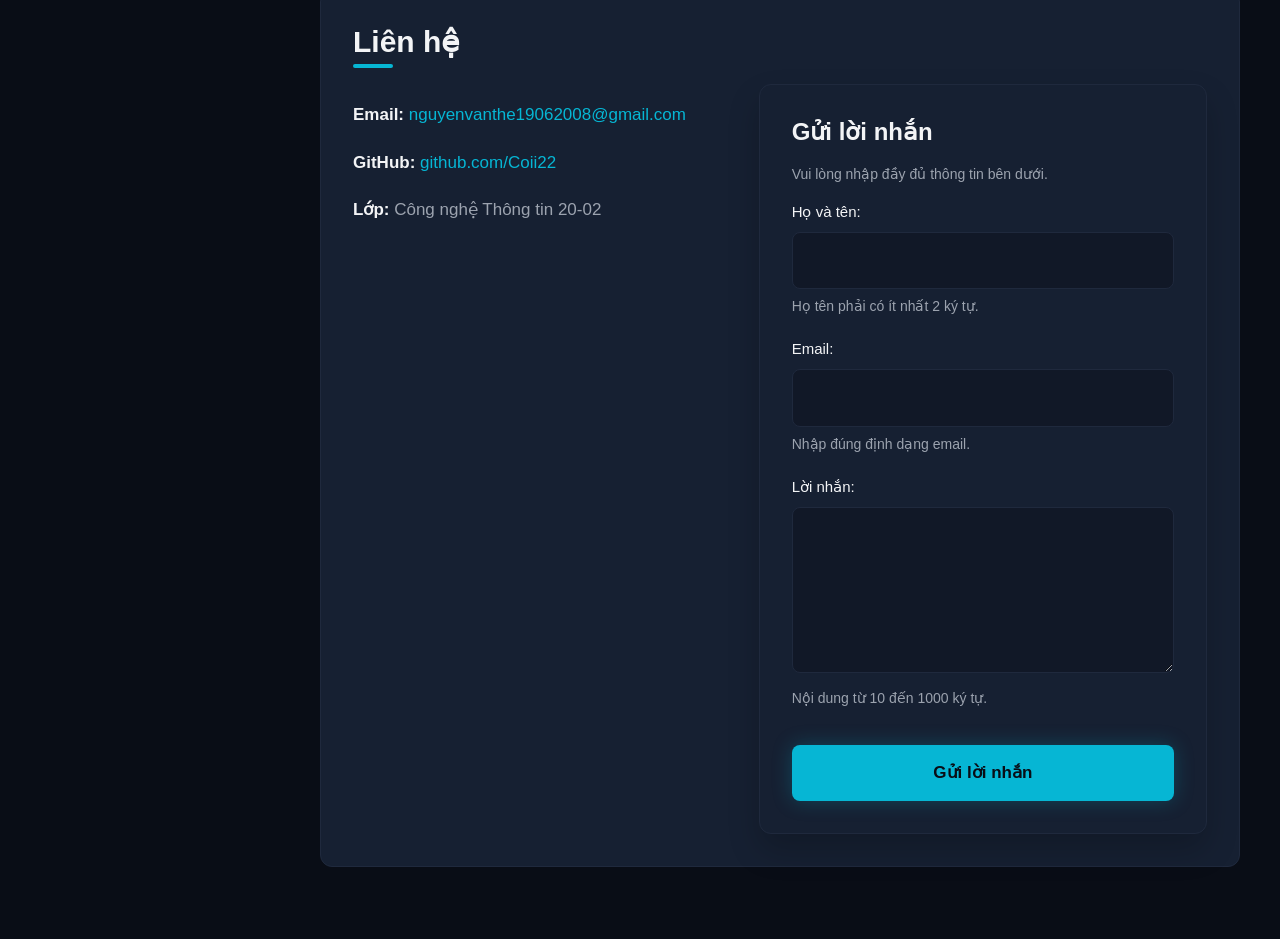
==== commit 17bfd992: "xoa nguyen van" ====
--- a/index.html
+++ b/index.html
@@ -15,7 +15,7 @@
       <div class="profile-box">
         <img class="avatar" src="assets/anh-avatar.jpg"
           alt="Ảnh đại diện minh họa của Nguyễn Văn Thế" />
-        <h1>Nguyễn Văn Thế</h1>
+        <h1>Thế</h1>
         <p class="hero-role">Sinh viên năm nhất, ngành Công nghệ Thông tin</p>
       </div>
 
